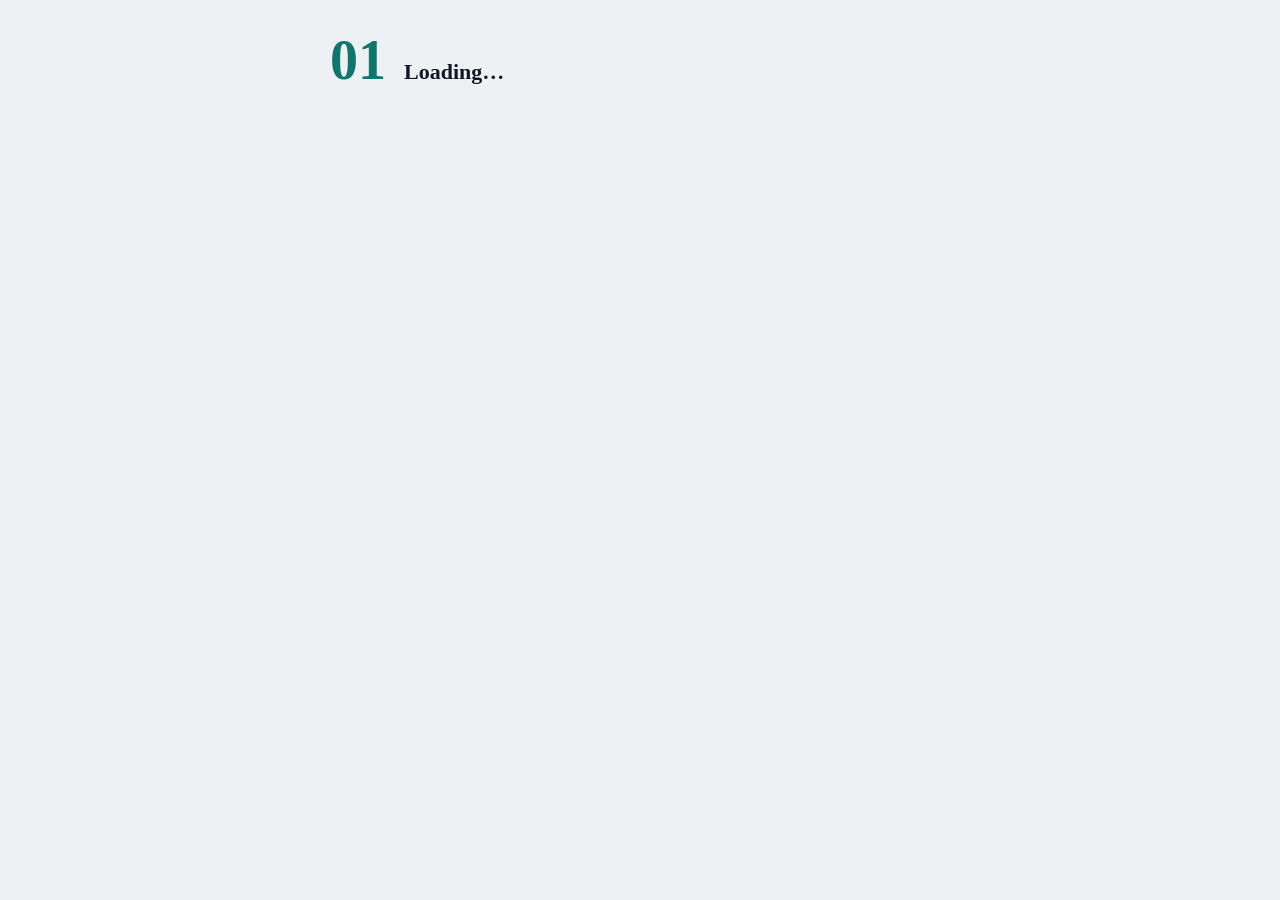
==== quiz-index.html @ 3ec2591f "Add initial quiz-index.html structure and styles" ====
<!DOCTYPE html>
<html lang="en">
<head>
<meta charset="UTF-8">
<meta name="viewport" content="width=device-width, initial-scale=1.0">
<title>Week 1 Self-Test — Intelligent Agents & PEAS</title>
<style>
  :root{
    --bg:#EEF1F4;
    --surface:#FFFFFF;
    --ink:#101828;
    --ink-soft:#475467;
    --accent:#0F766E;
    --accent-soft:#E4F3F1;
    --danger:#B42318;
    --danger-soft:#FBEAE8;
    --border:#D0D5DD;
  }
  *{box-sizing:border-box;}
  @media (prefers-reduced-motion: reduce){
    *{animation:none !important; transition:none !important;}
  }
  body{
    margin:0;
    background:var(--bg);
    color:var(--ink);
    font-family:-apple-system,BlinkMacSystemFont,"Segoe UI",Roboto,sans-serif;
    line-height:1.5;
    min-height:100vh;
    display:flex;
    justify-content:center;
    padding:32px 16px 64px;
  }
  .wrap{ width:100%; max-width:620px; }
  header{
    display:flex;
    align-items:baseline;
    gap:18px;
    margin-bottom:24px;
  }
  .week-num{
    font-family:Georgia,"Iowan Old Style",serif;
    font-size:56px;
    font-weight:600;
    color:var(--accent);
    line-height:1;
  }
  .head-text h1{
    font-family:Georgia,"Iowan Old Style",serif;
    font-size:22px;
    margin:0 0 4px;
  }
  .head-text p{
    margin:0;
    color:var(--ink-soft);
    font-size:14px;
  }
  .progress-track{
    height:6px;
    background:var(--border);
    border-radius:3px;
    overflow:hidden;
    margin-bottom:8px;
  }
  .progress-fill{
    height:100%;
    background:var(--accent);
    width:0%;
    transition:width .3s ease;
  }
  .progress-label{
    font-size:13px;
    color:var(--ink-soft);
    margin-bottom:20px;
  }
  .card{
    background:var(--surface);
    border:1px solid var(--border);
    border-radius:10px;
    padding:28px;
  }
  .prompt{
    font-size:17px;
    font-weight:600;
    margin:0 0 20px;
  }
  .option{
    display:block;
    width:100%;
    text-align:left;
    padding:14px 16px;
    margin-bottom:10px;
    background:var(--surface);
    border:1px solid var(--border);
    border-radius:8px;
    font-size:15px;
    color:var(--ink);
    cursor:pointer;
    font-family:inherit;
  }
  .option:hover:not(:disabled){ border-color:var(--accent); }
  .option:focus-visible{ outline:3px solid var(--accent); outline-offset:2px; }
  .option.correct{ background:var(--accent-soft); border-color:var(--accent); }
  .option.incorrect{ background:var(--danger-soft); border-color:var(--danger); }
  .option:disabled{ cursor:default; }
  .feedback{
    margin-top:16px;
    padding:14px 16px;
    border-radius:8px;
    font-size:14px;
    display:none;
  }
  .feedback.show{ display:block; }
  .feedback.correct-fb{ background:var(--accent-soft); color:#0B4F49; }
  .feedback.incorrect-fb{ background:var(--danger-soft); color:#7A1913; }
  .feedback strong{ display:block; margin-bottom:4px; }
  .actions{ margin-top:20px; display:flex; justify-content:flex-end; }
  button.next{
    background:var(--accent);
    color:#fff;
    border:none;
    padding:11px 22px;
    border-radius:8px;
    font-size:15px;
    font-weight:600;
    cursor:pointer;
    display:none;
    font-family:inherit;
  }
  button.next.show{ display:inline-block; }
  button.next:focus-visible{ outline:3px solid var(--ink); outline-offset:2px; }
  .summary{ text-align:center; }
  .summary .score{
    font-family:Georgia,"Iowan Old Style",serif;
    font-size:48px;
    color:var(--accent);
    margin:8px 0;
  }
  .retake{
    margin-top:20px;
    background:none;
    border:1px solid var(--border);
    padding:10px 18px;
    border-radius:8px;
    font-size:14px;
    cursor:pointer;
    font-family:inherit;
    color:var(--ink);
  }
  footer{
    margin-top:20px;
    font-size:12px;
    color:var(--ink-soft);
    text-align:center;
  }
</style>
</head>
<body>
<div class="wrap">
  <header>
    <div class="week-num" id="weekNum">01</div>
    <div class="head-text">
      <h1 id="quizTitle">Loading…</h1>
      <p id="quizDesc"></p>
    </div>
  </header>

</body>
</html>
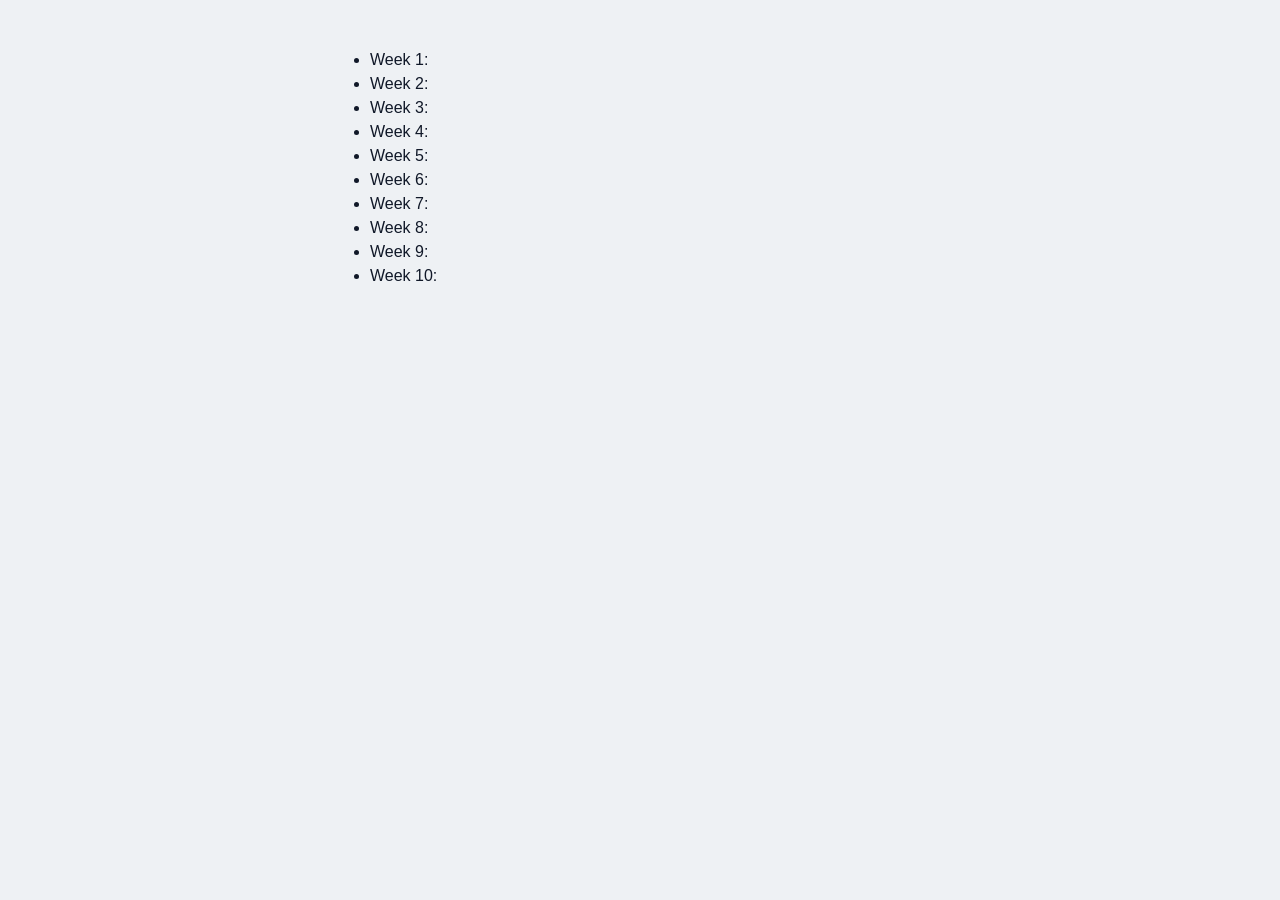
==== commit 70baface: "Change title and add week links to quiz index" ====
--- a/quiz-index.html
+++ b/quiz-index.html
@@ -3,7 +3,7 @@
 <head>
 <meta charset="UTF-8">
 <meta name="viewport" content="width=device-width, initial-scale=1.0">
-<title>Week 1 Self-Test — Intelligent Agents & PEAS</title>
+<title>Quiz Links</title>
 <style>
   :root{
     --bg:#EEF1F4;
@@ -158,11 +158,18 @@
 <body>
 <div class="wrap">
   <header>
-    <div class="week-num" id="weekNum">01</div>
-    <div class="head-text">
-      <h1 id="quizTitle">Loading…</h1>
-      <p id="quizDesc"></p>
-    </div>
+  <ul>
+    <li>Week 1: </li>
+    <li>Week 2: </li>
+    <li>Week 3: </li>
+    <li>Week 4: </li>
+    <li>Week 5: </li>
+    <li>Week 6: </li>
+    <li>Week 7: </li>
+    <li>Week 8: </li>
+    <li>Week 9: </li>
+    <li>Week 10: </li>
+  </ul>
   </header>
 
 </body>
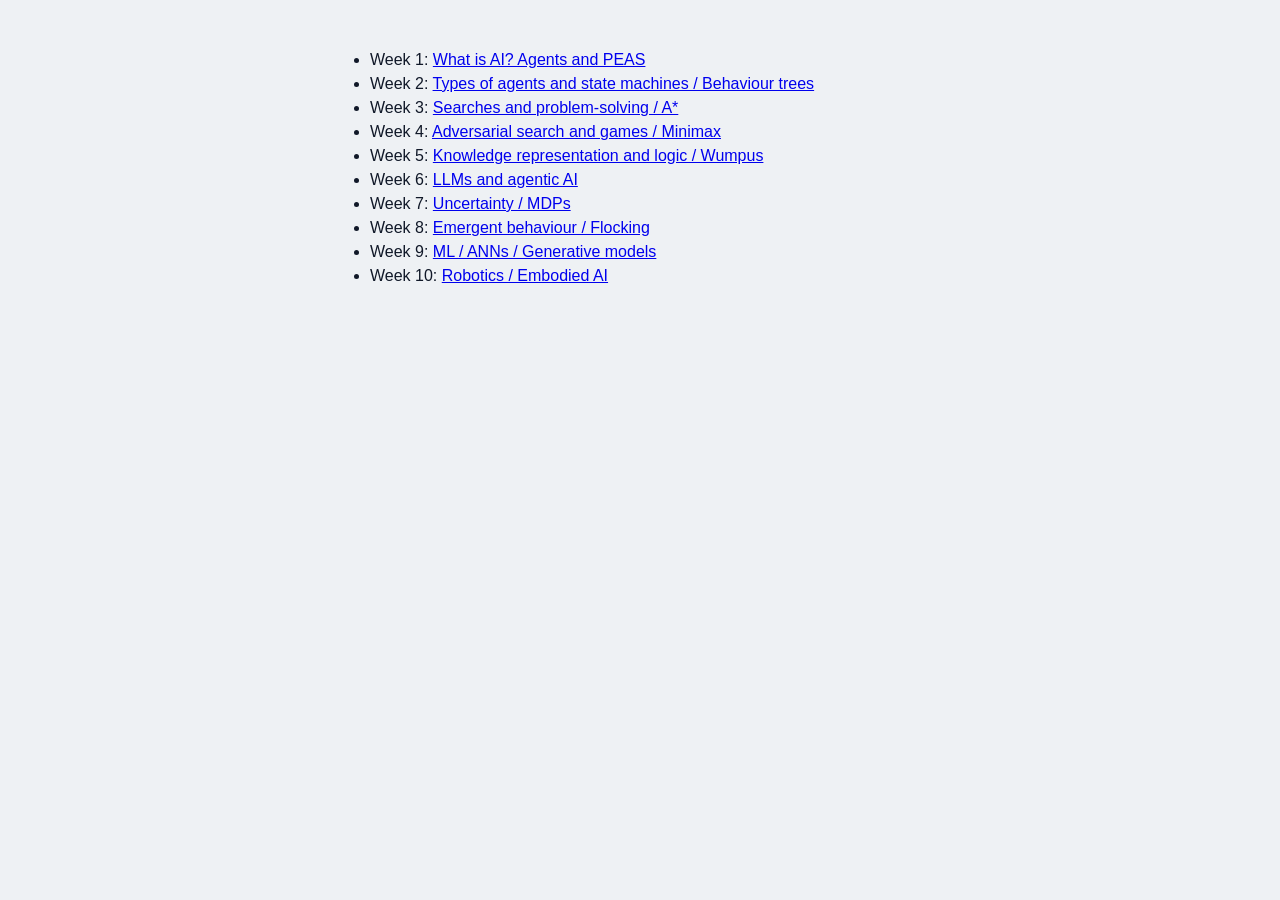
==== commit e56d4e84: "Update quiz links with descriptive text" ====
--- a/quiz-index.html
+++ b/quiz-index.html
@@ -159,16 +159,16 @@
 <div class="wrap">
   <header>
   <ul>
-    <li>Week 1: </li>
-    <li>Week 2: </li>
-    <li>Week 3: </li>
-    <li>Week 4: </li>
-    <li>Week 5: </li>
-    <li>Week 6: </li>
-    <li>Week 7: </li>
-    <li>Week 8: </li>
-    <li>Week 9: </li>
-    <li>Week 10: </li>
+    <li>Week 1: <a href="https://ffsilvasurfa.github.io/VibeThatAI/quiz-week1.html" target="_blank">What is AI? Agents and PEAS</a> </li>
+    <li>Week 2: <a href="https://ffsilvasurfa.github.io/VibeThatAI/quiz-week2.html" target="_blank">Types of agents and state machines / Behaviour trees</a> </li>
+    <li>Week 3: <a href="https://ffsilvasurfa.github.io/VibeThatAI/quiz-week3.html" target="_blank">Searches and problem-solving / A*</a> </li>
+    <li>Week 4: <a href="https://ffsilvasurfa.github.io/VibeThatAI/quiz-week4.html" target="_blank">Adversarial search and games / Minimax</a> </li>
+    <li>Week 5: <a href="https://ffsilvasurfa.github.io/VibeThatAI/quiz-week5.html" target="_blank">Knowledge representation and logic / Wumpus</a> </li>
+    <li>Week 6: <a href="https://ffsilvasurfa.github.io/VibeThatAI/quiz-week6.html" target="_blank">LLMs and agentic AI</a> </li>
+    <li>Week 7: <a href="https://ffsilvasurfa.github.io/VibeThatAI/quiz-week7.html" target="_blank">Uncertainty / MDPs</a> </li>
+    <li>Week 8: <a href="https://ffsilvasurfa.github.io/VibeThatAI/quiz-week8.html" target="_blank">Emergent behaviour / Flocking</a> </li>
+    <li>Week 9: <a href="https://ffsilvasurfa.github.io/VibeThatAI/quiz-week9.html" target="_blank">ML / ANNs / Generative models</a> </li>
+    <li>Week 10: <a href="https://ffsilvasurfa.github.io/VibeThatAI/quiz-week10.html" target="_blank">Robotics / Embodied AI</a> </li>
   </ul>
   </header>
 
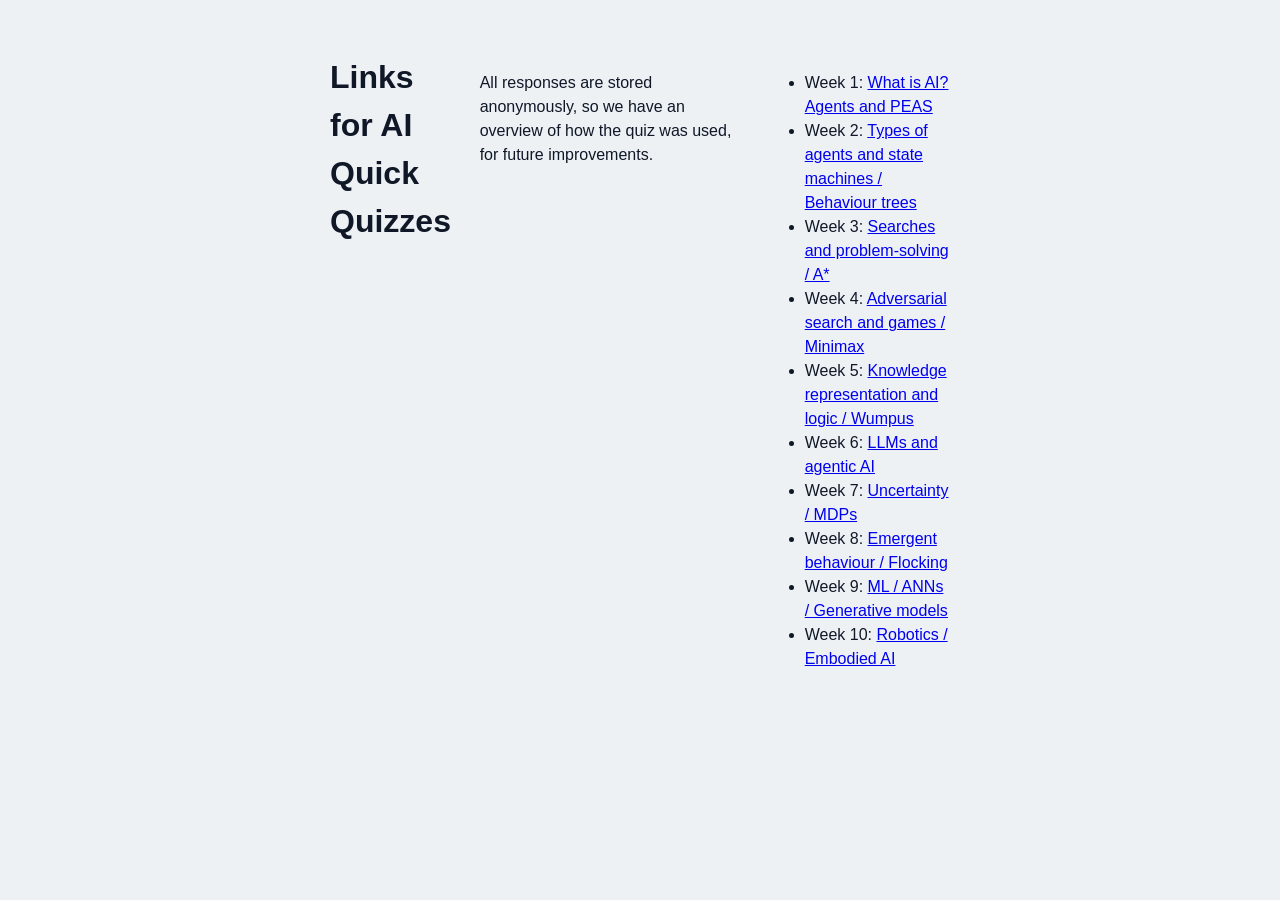
==== commit cf2ae591: "Add header and description to quiz-index.html Added header and description for AI Quick Quizzes." ====
--- a/quiz-index.html
+++ b/quiz-index.html
@@ -158,6 +158,8 @@
 <body>
 <div class="wrap">
   <header>
+    <h1>Links for AI Quick Quizzes</h1>
+    <p>All responses are stored anonymously, so we have an overview of how the quiz was used, for future improvements.  </p>
   <ul>
     <li>Week 1: <a href="https://ffsilvasurfa.github.io/VibeThatAI/quiz-week1.html" target="_blank">What is AI? Agents and PEAS</a> </li>
     <li>Week 2: <a href="https://ffsilvasurfa.github.io/VibeThatAI/quiz-week2.html" target="_blank">Types of agents and state machines / Behaviour trees</a> </li>
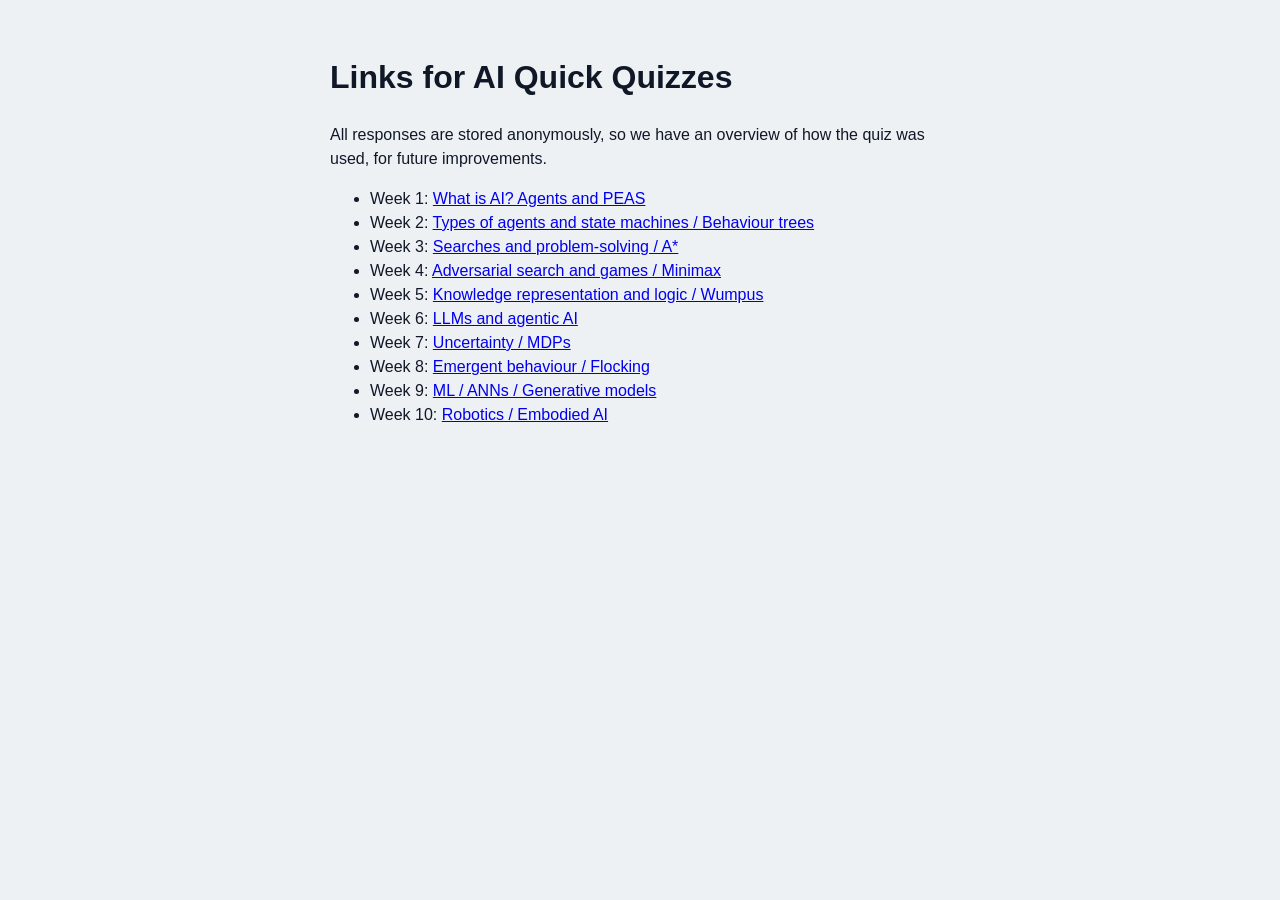
==== commit 24854e70: "Remove header and simplify quiz index structure" ====
--- a/quiz-index.html
+++ b/quiz-index.html
@@ -32,134 +32,15 @@
     padding:32px 16px 64px;
   }
   .wrap{ width:100%; max-width:620px; }
-  header{
-    display:flex;
-    align-items:baseline;
-    gap:18px;
-    margin-bottom:24px;
-  }
-  .week-num{
-    font-family:Georgia,"Iowan Old Style",serif;
-    font-size:56px;
-    font-weight:600;
-    color:var(--accent);
-    line-height:1;
-  }
-  .head-text h1{
-    font-family:Georgia,"Iowan Old Style",serif;
-    font-size:22px;
-    margin:0 0 4px;
-  }
-  .head-text p{
-    margin:0;
-    color:var(--ink-soft);
-    font-size:14px;
-  }
-  .progress-track{
-    height:6px;
-    background:var(--border);
-    border-radius:3px;
-    overflow:hidden;
-    margin-bottom:8px;
-  }
-  .progress-fill{
-    height:100%;
-    background:var(--accent);
-    width:0%;
-    transition:width .3s ease;
-  }
-  .progress-label{
-    font-size:13px;
-    color:var(--ink-soft);
-    margin-bottom:20px;
-  }
-  .card{
-    background:var(--surface);
-    border:1px solid var(--border);
-    border-radius:10px;
-    padding:28px;
-  }
-  .prompt{
-    font-size:17px;
-    font-weight:600;
-    margin:0 0 20px;
-  }
-  .option{
-    display:block;
-    width:100%;
-    text-align:left;
-    padding:14px 16px;
-    margin-bottom:10px;
-    background:var(--surface);
-    border:1px solid var(--border);
-    border-radius:8px;
-    font-size:15px;
-    color:var(--ink);
-    cursor:pointer;
-    font-family:inherit;
-  }
-  .option:hover:not(:disabled){ border-color:var(--accent); }
-  .option:focus-visible{ outline:3px solid var(--accent); outline-offset:2px; }
-  .option.correct{ background:var(--accent-soft); border-color:var(--accent); }
-  .option.incorrect{ background:var(--danger-soft); border-color:var(--danger); }
-  .option:disabled{ cursor:default; }
-  .feedback{
-    margin-top:16px;
-    padding:14px 16px;
-    border-radius:8px;
-    font-size:14px;
-    display:none;
-  }
-  .feedback.show{ display:block; }
-  .feedback.correct-fb{ background:var(--accent-soft); color:#0B4F49; }
-  .feedback.incorrect-fb{ background:var(--danger-soft); color:#7A1913; }
-  .feedback strong{ display:block; margin-bottom:4px; }
-  .actions{ margin-top:20px; display:flex; justify-content:flex-end; }
-  button.next{
-    background:var(--accent);
-    color:#fff;
-    border:none;
-    padding:11px 22px;
-    border-radius:8px;
-    font-size:15px;
-    font-weight:600;
-    cursor:pointer;
-    display:none;
-    font-family:inherit;
-  }
-  button.next.show{ display:inline-block; }
-  button.next:focus-visible{ outline:3px solid var(--ink); outline-offset:2px; }
-  .summary{ text-align:center; }
-  .summary .score{
-    font-family:Georgia,"Iowan Old Style",serif;
-    font-size:48px;
-    color:var(--accent);
-    margin:8px 0;
-  }
-  .retake{
-    margin-top:20px;
-    background:none;
-    border:1px solid var(--border);
-    padding:10px 18px;
-    border-radius:8px;
-    font-size:14px;
-    cursor:pointer;
-    font-family:inherit;
-    color:var(--ink);
-  }
-  footer{
-    margin-top:20px;
-    font-size:12px;
-    color:var(--ink-soft);
-    text-align:center;
-  }
+
+
 </style>
 </head>
 <body>
-<div class="wrap">
-  <header>
+  <div class="wrap">
     <h1>Links for AI Quick Quizzes</h1>
     <p>All responses are stored anonymously, so we have an overview of how the quiz was used, for future improvements.  </p>
+
   <ul>
     <li>Week 1: <a href="https://ffsilvasurfa.github.io/VibeThatAI/quiz-week1.html" target="_blank">What is AI? Agents and PEAS</a> </li>
     <li>Week 2: <a href="https://ffsilvasurfa.github.io/VibeThatAI/quiz-week2.html" target="_blank">Types of agents and state machines / Behaviour trees</a> </li>
@@ -172,7 +53,7 @@
     <li>Week 9: <a href="https://ffsilvasurfa.github.io/VibeThatAI/quiz-week9.html" target="_blank">ML / ANNs / Generative models</a> </li>
     <li>Week 10: <a href="https://ffsilvasurfa.github.io/VibeThatAI/quiz-week10.html" target="_blank">Robotics / Embodied AI</a> </li>
   </ul>
-  </header>
+</div>
 
 </body>
 </html>
